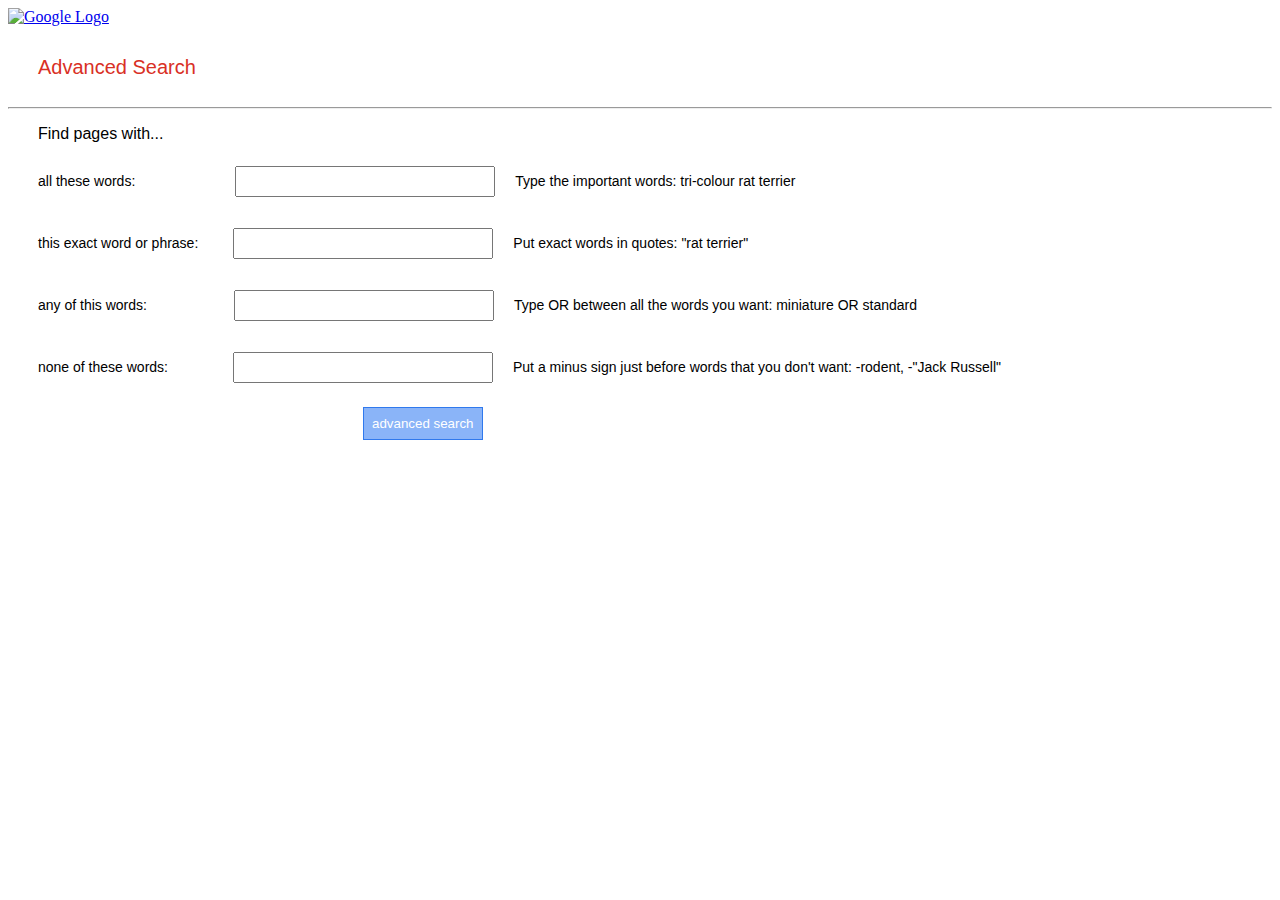
==== google_advanced.html @ 4f8656c2 "first commit" ====
<!DOCTYPE html>
<html lang="en">
<head>
    <meta charset="UTF-8">
    <meta name="viewport" content="width=device-width, initial-scale=1.0">
    <title>Document</title>
    <link rel="stylesheet" href="assets/style.css">
</head>
<body>
   
    
    <a href="./index.html"><img src="C:\Users\3D\Desktop\google search\assets\googlelogo_color_92x30dp.png"  class="ImageGoogle2" alt="Google Logo"></a>
<div class="BigWord">
    <label>Advanced Search</label>
</div>
    <hr class="hrclass">
    <p class="MidWord">Find pages with...</p>
    <form action="https://google.com/search" name="f">
        <div class="sequential">
            <label class="notline4">all these words: </label>
            <input type="text" value="" class="notline3_2" name="as_q">
            <p class="notline2">Type the important words: tri-colour rat terrier</p>
        </div>
        <br>
        <div class="sequential">
            <label class="notline4">this exact word or phrase: </label>
            <input type="text" value="" class="notline3" name="as_epq">
            <p class="notline2">Put exact words in quotes: "rat terrier"</p>
        </div>
        <br>
        <div class="sequential">
            <label  class="notline4">any of this words: </label>
            <input type="text" value=""  class="notline3_3" name="as_oq">
            <p class="notline2">Type OR between all the words you want: miniature OR standard</p>
        </div>
        <br>
        <div class="sequential">
            <label  class="notline4">none of these words: </label>
            <input type="text" value=""  class="notline3_4" name="as_eq">
            <p class="notline2">Put a minus sign just before words that you don't want: -rodent, -"Jack Russell"</p>
        </div>
        <br>
        
        <input type="submit" class="ButonClas" value="advanced search">
    </form>

</body>
</html>
---- assets/style.css ----
.notline{
    text-decoration: none;
    display: flex;
    justify-content: flex-end;
    display: inline;
    padding-right: 20px;
    font-family: arial,sans-serif;
    color: #0a0a0a;
}
.ImageGoogle1{
    padding-top: 0px;
width:250px;
height: 70px;
padding-right: 40px;
margin-bottom: 60px;


}
.ImageGoogle0{
width: 370px;
margin-bottom: 100px;

}
.search{
display: flex;
justify-content: center;
align-items: center;
 height: 90vh;
 
}
.edit0{
    padding-left: 20px;
}
.edit{
    padding-right: 150px;
    border-radius: 10px;
    border: 1px solid #ccc;
  
    }
body{
    overflow-x: hidden;


}
.down{
padding-top: 10px;
padding-left: 20px;
margin-left: 40px;


}
.down1{
    border: 1px solid #ccc;

}
.down2{
    padding-top: 10px;
    padding-left: 87px;
    margin-left: 40px;
    
}
.benfits {
    padding-right: 5px;
   display: flex;
   justify-content: flex-end;
    
}

.ImageGoogle2{
    width: 100px;
}
.sequential{ 
    display: flex;
  align-items: center;
}
.notline2{
    display: inline;
   margin-left: 20px;
   font-family: arial,sans-serif;
   font-size: 14px;

}
.notline3{
    margin-left: 35px;
    font-size: 13px;
    height: 25px;
    padding: 1px 40px;
}

.hrclass-hr {
border: 1px;
color: black;
}

.BigWord{
padding-bottom: 20px;
padding-top: 30px;
margin-left: 30px;
font-family: arial,sans-serif;
font-size: 20px;
color: #d93025;
}

.MidWord{
    margin-left: 30px;
   
    font-family: arial,sans-serif;
}
.notline4{
    font-family: arial,sans-serif;
    margin-left: 30px;
    font-size: 14px;
}
.notline3_2{
    margin-left: 100px;
    font-size: 13px;
    height: 25px;
    padding: 1pX 40px;
}

.notline3_3{
    margin-left: 87px;
    font-size: 13px;
    height: 25px;
    padding: 1px 40px;
}

.notline3_4{
    margin-left: 65px;
    font-size: 13px;
    height: 25px;
    padding: 1px 40px;
}

.ButonClas{
background: #8ab4f8;;
color: white;
border-color:#8ab4f8;
border: 1px solid #3079ed;
padding: 8px;
margin-left: 355px;
}
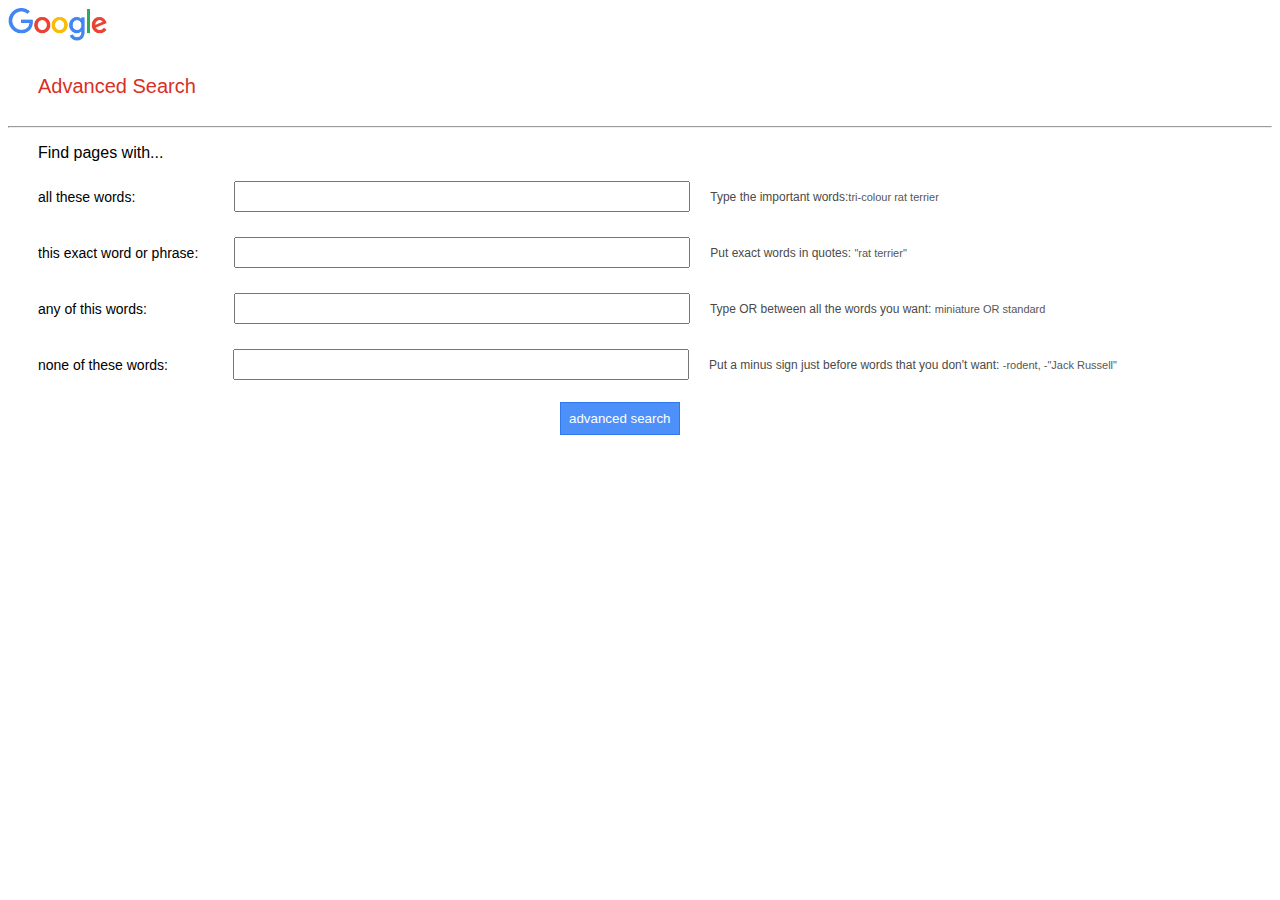
==== commit 22a0e645: "new updat" ====
--- a/google_advanced.html
+++ b/google_advanced.html
@@ -9,7 +9,7 @@
 <body>
    
     
-    <a href="./index.html"><img src="C:\Users\3D\Desktop\google search\assets\googlelogo_color_92x30dp.png"  class="ImageGoogle2" alt="Google Logo"></a>
+    <a href="./index.html"><img src="./assets/googlelogo_color_92x30dp.png"  class="ImageGoogle2" alt="Google Logo"></a>
 <div class="BigWord">
     <label>Advanced Search</label>
 </div>
@@ -19,30 +19,31 @@
         <div class="sequential">
             <label class="notline4">all these words: </label>
             <input type="text" value="" class="notline3_2" name="as_q">
-            <p class="notline2">Type the important words: tri-colour rat terrier</p>
+            <p class="notline2">Type the important words:<span class="change">tri-colour rat terrier</span></p>
         </div>
         <br>
         <div class="sequential">
             <label class="notline4">this exact word or phrase: </label>
             <input type="text" value="" class="notline3" name="as_epq">
-            <p class="notline2">Put exact words in quotes: "rat terrier"</p>
+            <p class="notline2">Put exact words in quotes: <span class="change">"rat terrier"</span></p>
         </div>
         <br>
         <div class="sequential">
             <label  class="notline4">any of this words: </label>
             <input type="text" value=""  class="notline3_3" name="as_oq">
-            <p class="notline2">Type OR between all the words you want: miniature OR standard</p>
+            <p class="notline2">Type OR between all the words you want: <span class="change"> miniature OR standard</span></p>
         </div>
         <br>
         <div class="sequential">
             <label  class="notline4">none of these words: </label>
             <input type="text" value=""  class="notline3_4" name="as_eq">
-            <p class="notline2">Put a minus sign just before words that you don't want: -rodent, -"Jack Russell"</p>
+            <p class="notline2">Put a minus sign just before words that you don't want: <span class="change"> -rodent, -"Jack Russell"</span></p>
         </div>
         <br>
-        
+        <div class="right">
         <input type="submit" class="ButonClas" value="advanced search">
+    </div>
     </form>
 
 </body>
-</html>+</html>
--- a/assets/style.css
+++ b/assets/style.css
@@ -1,4 +1,3 @@
-
 .notline{
     text-decoration: none;
     display: flex;
@@ -6,7 +5,7 @@
     display: inline;
     padding-right: 20px;
     font-family: arial,sans-serif;
-    color: #0a0a0a;
+    color: #313131;
 }
 .ImageGoogle1{
     padding-top: 0px;
@@ -33,11 +32,27 @@
     padding-left: 20px;
 }
 .edit{
-    padding-right: 150px;
+    width: 320px;
     border-radius: 10px;
     border: 1px solid #ccc;
-  
+    
+  text-align: left;
+  box-shadow: 0px 0px 10px rgba(0,0,0,0.3);
+  padding: 5px;
+  outline: none;
+
     }
+  .editx{
+    width: 320px;
+    border-radius: 10px;
+    border: 1px solid #ccc;
+  text-align: left;
+  box-shadow: 0px 0px 10px rgba(0,0,0,0.3);
+  padding: 5px;
+  outline: none;
+  margin-right: 20px;
+} 
+   
 body{
     overflow-x: hidden;
 
@@ -45,14 +60,22 @@
 }
 .down{
 padding-top: 10px;
-padding-left: 20px;
+padding-left: 25px;
 margin-left: 40px;
+
 
 
 }
 .down1{
     border: 1px solid #ccc;
+transition: box-shadow 0.3;
+padding: 10px;
+border: none;
+border-radius: 5px;
 
+}
+.down1:hover{
+    box-shadow: 0px 0px 8px rgba(0, 0, 0, 0.3);
 }
 .down2{
     padding-top: 10px;
@@ -78,15 +101,24 @@
     display: inline;
    margin-left: 20px;
    font-family: arial,sans-serif;
-   font-size: 14px;
+   font-size: 12px;
+   color: #4b4a4a;
+
+}
+.change{
+font-size: 11px;
+color: #575656;
 
 }
 .notline3{
-    margin-left: 35px;
+    margin-left: 36px;
     font-size: 13px;
     height: 25px;
-    padding: 1px 40px;
+    padding: 1px ;
+    width: 450px;  
+    text-align: left;
 }
+
 
 .hrclass-hr {
 border: 1px;
@@ -111,33 +143,50 @@
     font-family: arial,sans-serif;
     margin-left: 30px;
     font-size: 14px;
+    
 }
 .notline3_2{
-    margin-left: 100px;
+    margin-left: 99px;
     font-size: 13px;
     height: 25px;
-    padding: 1pX 40px;
+    padding: 1pX ;
+    width: 450px;  
+    text-align: left;
 }
 
 .notline3_3{
     margin-left: 87px;
     font-size: 13px;
     height: 25px;
-    padding: 1px 40px;
+    padding: 1px ;
+    width: 450px;  
+    text-align: left;
 }
 
 .notline3_4{
     margin-left: 65px;
     font-size: 13px;
     height: 25px;
-    padding: 1px 40px;
+    padding: 1px ;
+    width: 450px;  
+    text-align: left;
 }
 
 .ButonClas{
-background: #8ab4f8;;
+background:#4e90fa;
 color: white;
-border-color:#8ab4f8;
+
 border: 1px solid #3079ed;
 padding: 8px;
 margin-left: 355px;
+transition: background-color 0.3s;
+}
+.ButonClas:hover{
+    background-color:#8ab4f8;
+    
+}
+
+.right{
+margin-left: 197px;
+
 }